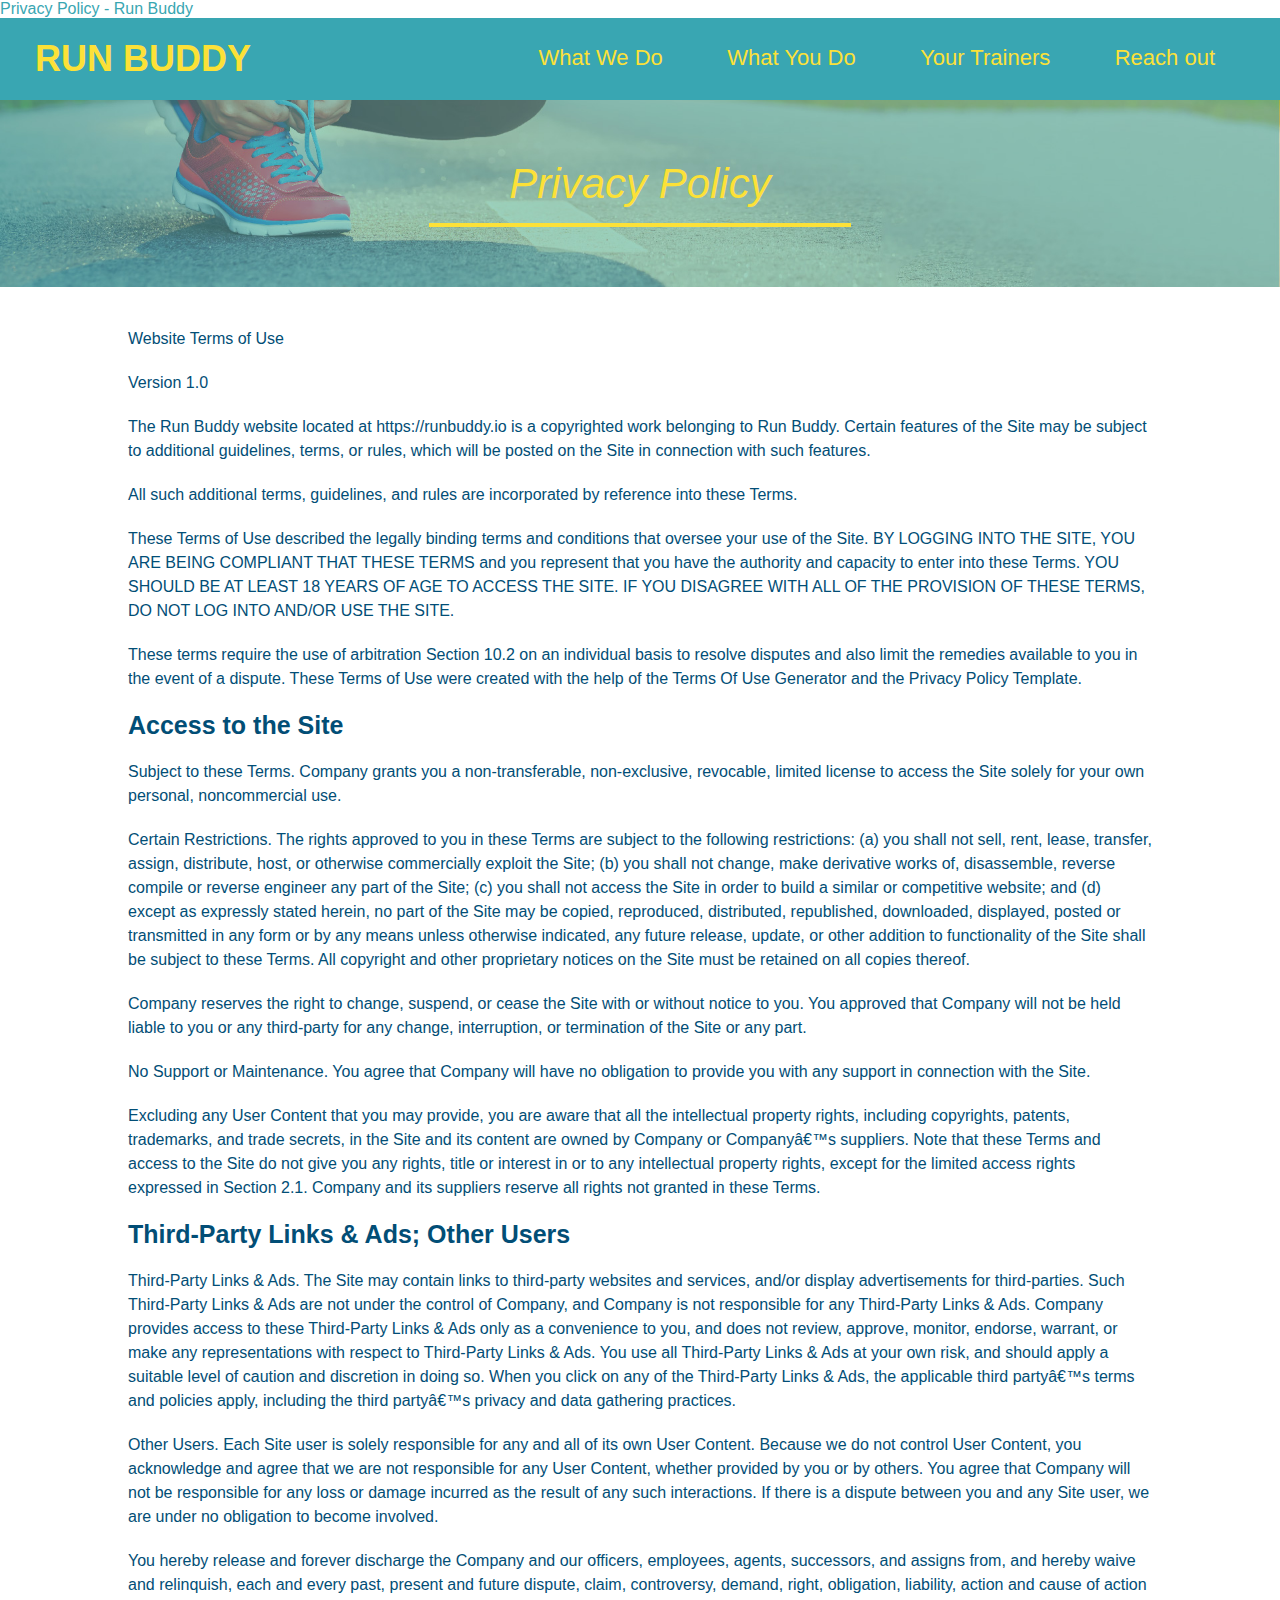
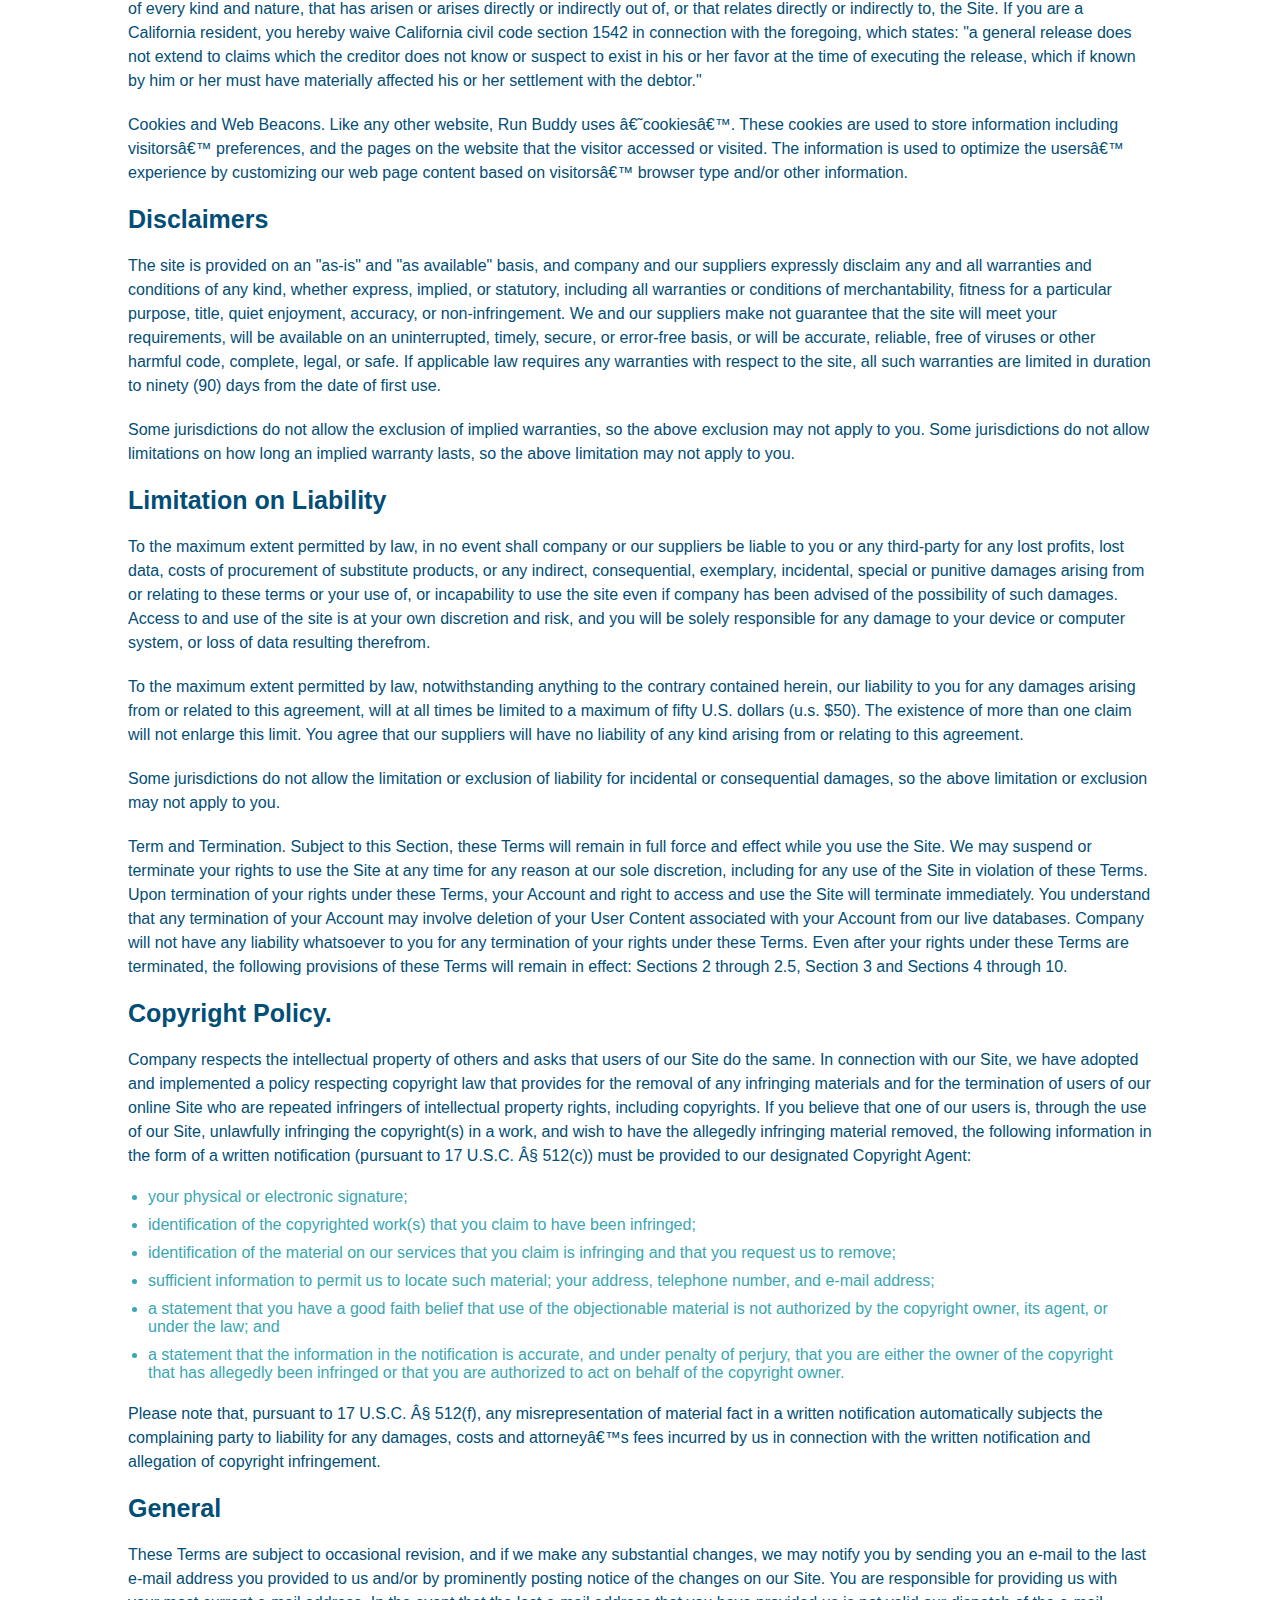
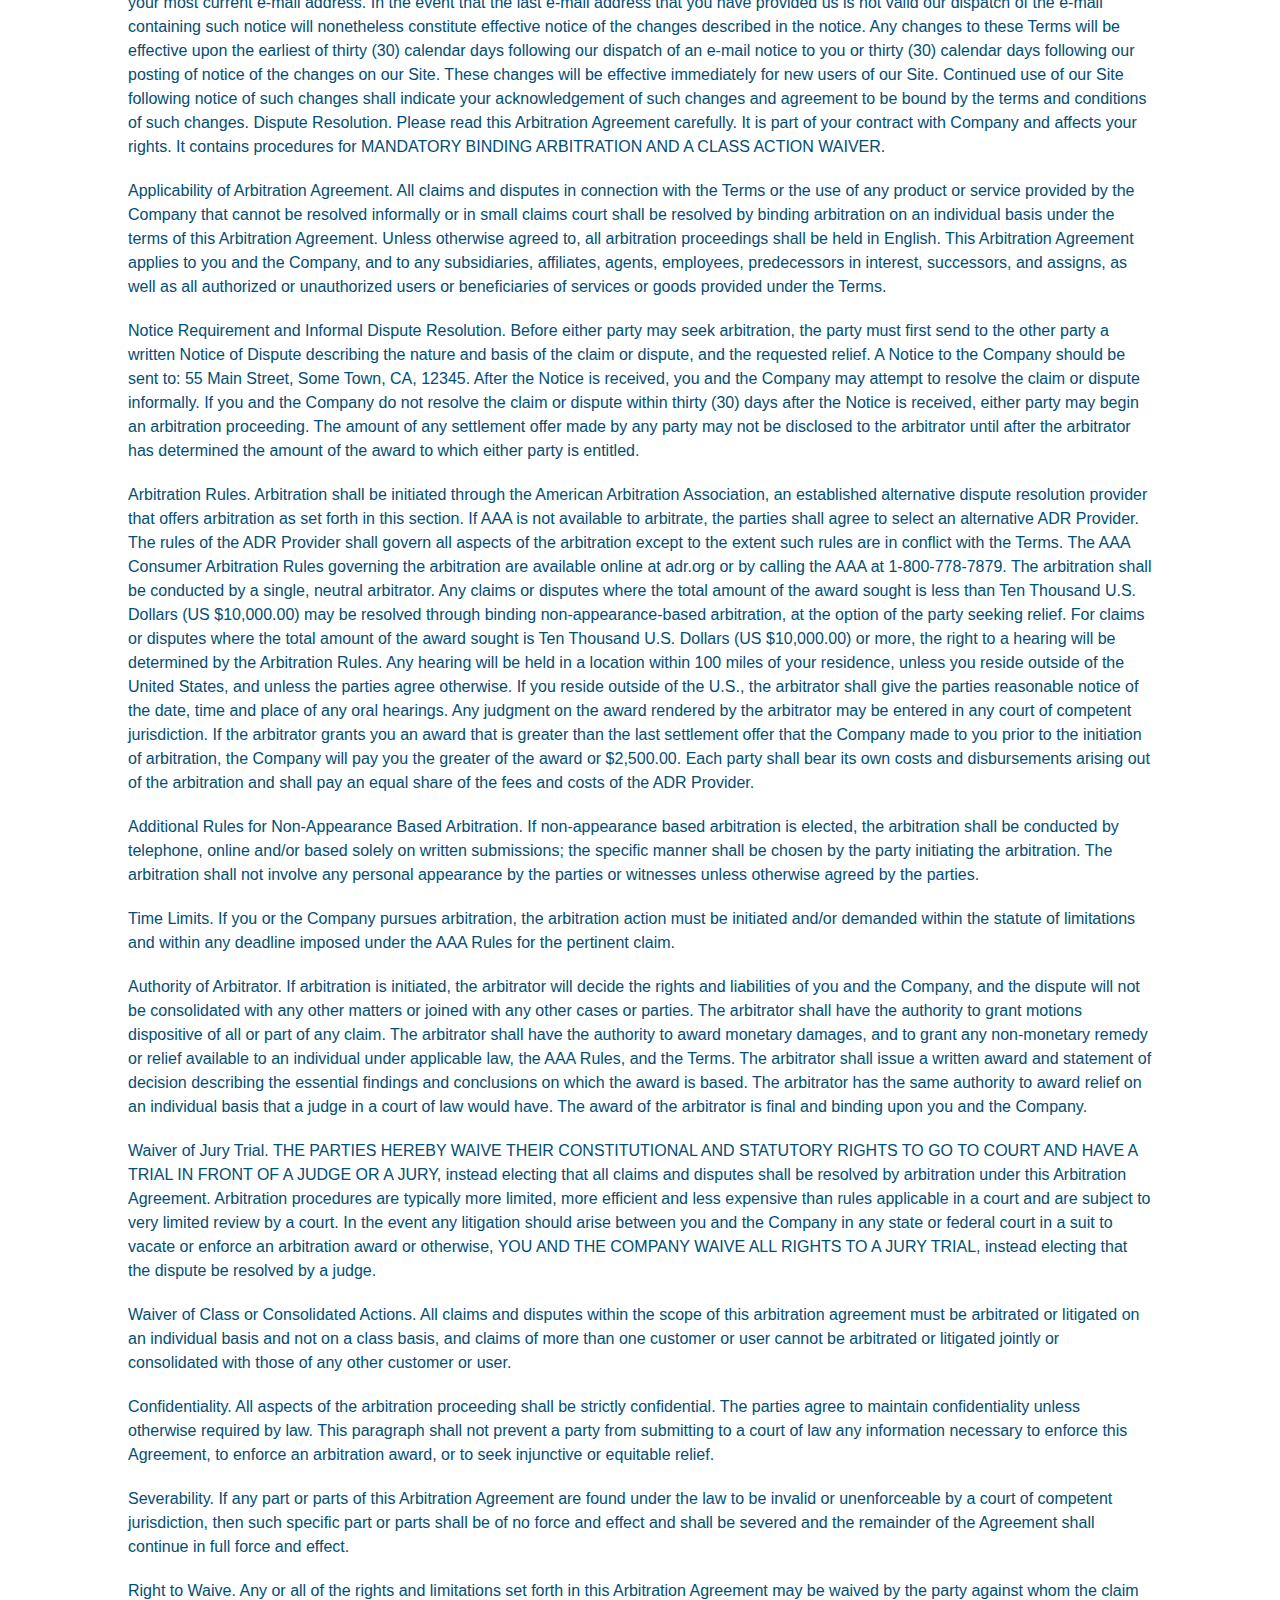
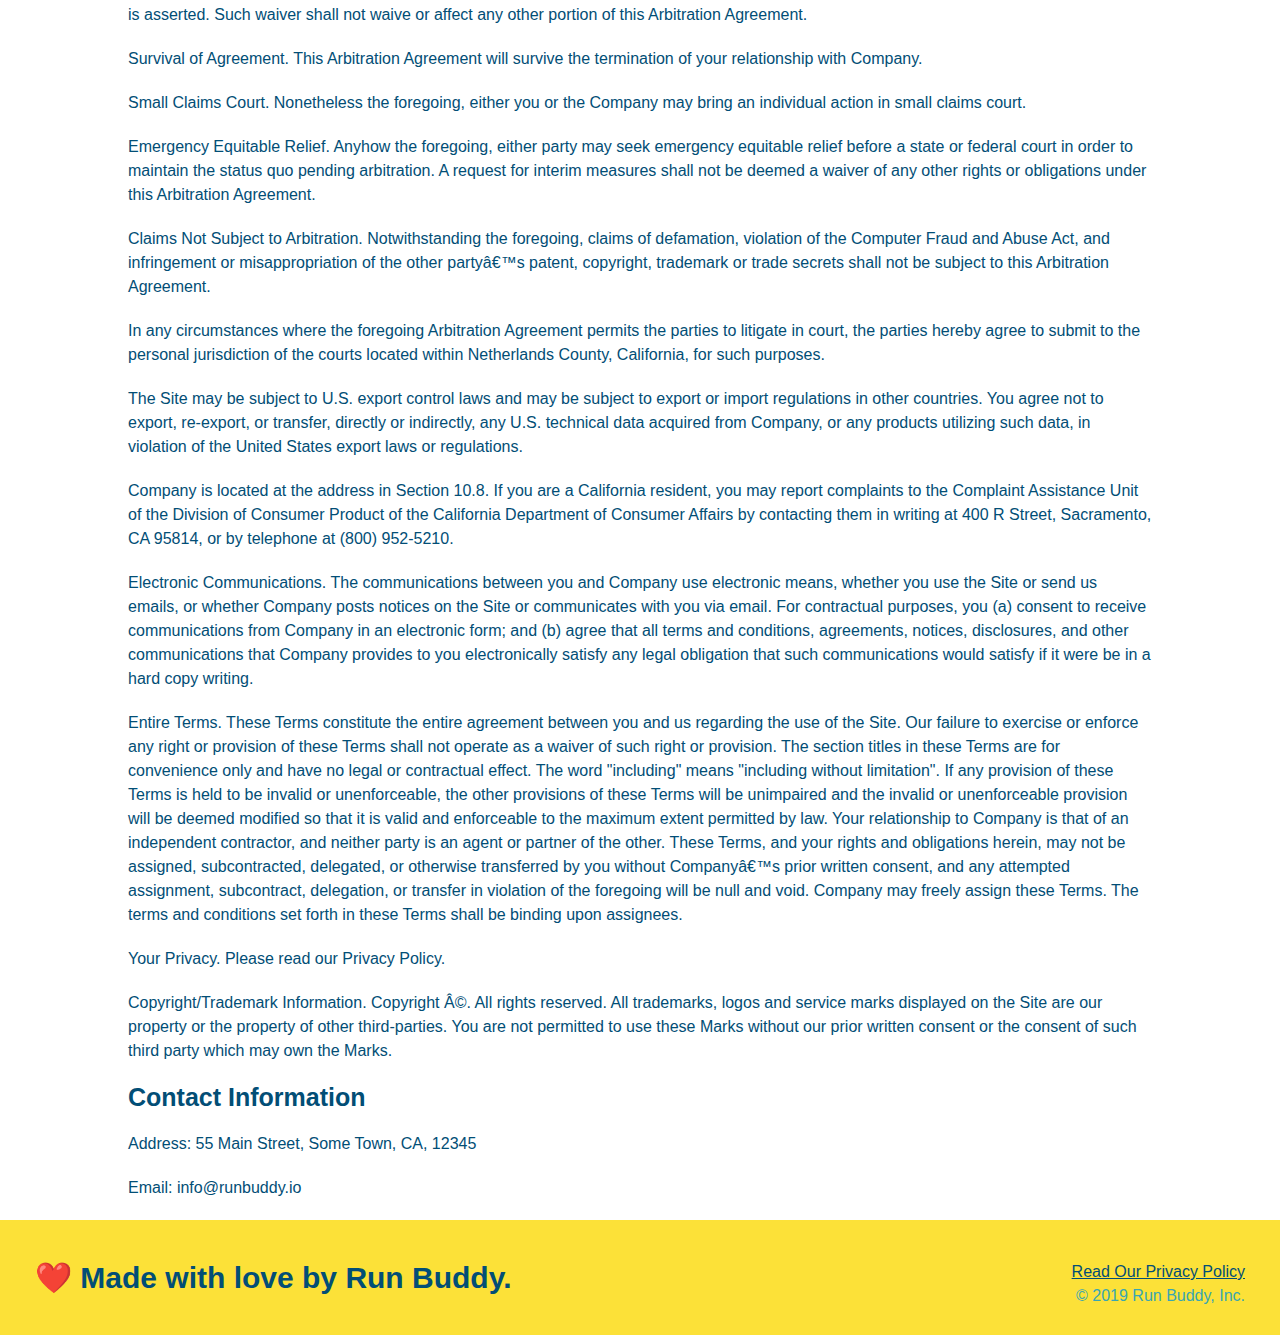
==== privacy-policy.html @ 672a3a6b "privacy policy" ====
<!DOCTYPE html>
<html lang="en">
    <head>
        <meta charset="UTF-8" />
        <tittle>Privacy Policy - Run Buddy</tittle>
        <link rel="stylesheet" href="./assets/css/style.css"/>
        <link rel="stylesheet" href="./assets/css/secondary-styles.css"/>
    </head>
    <body>
        <header>
            <h1>
                <a href="/">RUN BUDDY</a>
            </h1> 
            <nav>
                <!--Unordered list element-->
                <ul>
                    <!--list item element-->
                    <li>
                        <a href="./index.html#what-we-do">What We Do</a>
                    </li>
                    <li>
                        <a href="./index.html#what-you-do">What You Do</a>
                    </li>
                    <li>
                        <a href="./index.html#your-trainers">Your Trainers</a>
                    </li>
                    <li>
                        <a href="./index.html#reach-out">Reach out</a>
                    </li>
                </ul>
            </nav>
         </header>
         <section class="hero">
             <h2 class="page-title">
                 Privacy Policy
             </h2>
         </section>
         <article class="secondary-content">
            <p>
                Website Terms of Use
              </p>
        
              <p>
                Version 1.0
              </p>
        
              <p>
                The Run Buddy website located at https://runbuddy.io is a copyrighted work belonging to Run Buddy. Certain
                features of the Site may be subject to additional guidelines, terms, or rules, which will be posted on the Site
                in connection with such features.
              </p>
        
              <p>
                All such additional terms, guidelines, and rules are incorporated by reference into these Terms.
              </p>
        
              <p>
                These Terms of Use described the legally binding terms and conditions that oversee your use of the Site. BY
                LOGGING INTO THE SITE, YOU ARE BEING COMPLIANT THAT THESE TERMS and you represent that you have the authority
                and capacity to enter into these Terms. YOU SHOULD BE AT LEAST 18 YEARS OF AGE TO ACCESS THE SITE. IF YOU
                DISAGREE WITH ALL OF THE PROVISION OF THESE TERMS, DO NOT LOG INTO AND/OR USE THE SITE.
              </p>
        
              <p>
                These terms require the use of arbitration Section 10.2 on an individual basis to resolve disputes and also
                limit the remedies available to you in the event of a dispute. These Terms of Use were created with the help of
                the Terms Of Use Generator and the Privacy Policy Template.
              </p>
        
              <h3>
                Access to the Site
              </h3>
        
              <p>
                Subject to these Terms. Company grants you a non-transferable, non-exclusive, revocable, limited license to
                access the Site solely for your own personal, noncommercial use.
              </p>
        
              <p>
                Certain Restrictions. The rights approved to you in these Terms are subject to the following restrictions: (a)
                you shall not sell, rent, lease, transfer, assign, distribute, host, or otherwise commercially exploit the Site;
                (b) you shall not change, make derivative works of, disassemble, reverse compile or reverse engineer any part of
                the Site; (c) you shall not access the Site in order to build a similar or competitive website; and (d) except
                as expressly stated herein, no part of the Site may be copied, reproduced, distributed, republished, downloaded,
                displayed, posted or transmitted in any form or by any means unless otherwise indicated, any future release,
                update, or other addition to functionality of the Site shall be subject to these Terms. All copyright and other
                proprietary notices on the Site must be retained on all copies thereof.
              </p>
        
              <p>
                Company reserves the right to change, suspend, or cease the Site with or without notice to you. You approved
                that Company will not be held liable to you or any third-party for any change, interruption, or termination of
                the Site or any part.
              </p>
        
              <p>
                No Support or Maintenance. You agree that Company will have no obligation to provide you with any support in
                connection with the Site.
              </p>
        
              <p>
                Excluding any User Content that you may provide, you are aware that all the intellectual property rights,
                including copyrights, patents, trademarks, and trade secrets, in the Site and its content are owned by Company
                or Companyâ€™s suppliers. Note that these Terms and access to the Site do not give you any rights, title or
                interest in or to any intellectual property rights, except for the limited access rights expressed in Section
                2.1. Company and its suppliers reserve all rights not granted in these Terms.
              </p>
        
              <h3>
                Third-Party Links & Ads; Other Users
              </h3>
        
              <p>
                Third-Party Links & Ads. The Site may contain links to third-party websites and services, and/or display
                advertisements for third-parties. Such Third-Party Links & Ads are not under the control of Company, and Company
                is not responsible for any Third-Party Links & Ads. Company provides access to these Third-Party Links & Ads
                only as a convenience to you, and does not review, approve, monitor, endorse, warrant, or make any
                representations with respect to Third-Party Links & Ads. You use all Third-Party Links & Ads at your own risk,
                and should apply a suitable level of caution and discretion in doing so. When you click on any of the
                Third-Party Links & Ads, the applicable third partyâ€™s terms and policies apply, including the third partyâ€™s
                privacy and data gathering practices.
              </p>
        
              <p>
                Other Users. Each Site user is solely responsible for any and all of its own User Content. Because we do not
                control User Content, you acknowledge and agree that we are not responsible for any User Content, whether
                provided by you or by others. You agree that Company will not be responsible for any loss or damage incurred as
                the result of any such interactions. If there is a dispute between you and any Site user, we are under no
                obligation to become involved.
              </p>
        
              <p>
                You hereby release and forever discharge the Company and our officers, employees, agents, successors, and
                assigns from, and hereby waive and relinquish, each and every past, present and future dispute, claim,
                controversy, demand, right, obligation, liability, action and cause of action of every kind and nature, that has
                arisen or arises directly or indirectly out of, or that relates directly or indirectly to, the Site. If you are
                a California resident, you hereby waive California civil code section 1542 in connection with the foregoing,
                which states: "a general release does not extend to claims which the creditor does not know or suspect to exist
                in his or her favor at the time of executing the release, which if known by him or her must have materially
                affected his or her settlement with the debtor."
              </p>
        
              <p>
                Cookies and Web Beacons. Like any other website, Run Buddy uses â€˜cookiesâ€™. These cookies are used to store
                information including visitorsâ€™ preferences, and the pages on the website that the visitor accessed or visited.
                The information is used to optimize the usersâ€™ experience by customizing our web page content based on visitorsâ€™
                browser type and/or other information.
              </p>
        
              <h3>
                Disclaimers
              </h3>
        
              <p>
                The site is provided on an "as-is" and "as available" basis, and company and our suppliers expressly disclaim
                any and all warranties and conditions of any kind, whether express, implied, or statutory, including all
                warranties or conditions of merchantability, fitness for a particular purpose, title, quiet enjoyment, accuracy,
                or non-infringement. We and our suppliers make not guarantee that the site will meet your requirements, will be
                available on an uninterrupted, timely, secure, or error-free basis, or will be accurate, reliable, free of
                viruses or other harmful code, complete, legal, or safe. If applicable law requires any warranties with respect
                to the site, all such warranties are limited in duration to ninety (90) days from the date of first use.
              </p>
        
              <p>
                Some jurisdictions do not allow the exclusion of implied warranties, so the above exclusion may not apply to
                you. Some jurisdictions do not allow limitations on how long an implied warranty lasts, so the above limitation
                may not apply to you.
              </p>
        
              <h3>
                Limitation on Liability
              </h3>
        
              <p>
                To the maximum extent permitted by law, in no event shall company or our suppliers be liable to you or any
                third-party for any lost profits, lost data, costs of procurement of substitute products, or any indirect,
                consequential, exemplary, incidental, special or punitive damages arising from or relating to these terms or
                your use of, or incapability to use the site even if company has been advised of the possibility of such
                damages. Access to and use of the site is at your own discretion and risk, and you will be solely responsible
                for any damage to your device or computer system, or loss of data resulting therefrom.
              </p>
        
              <p>
                To the maximum extent permitted by law, notwithstanding anything to the contrary contained herein, our liability
                to you for any damages arising from or related to this agreement, will at all times be limited to a maximum of
                fifty U.S. dollars (u.s. $50). The existence of more than one claim will not enlarge this limit. You agree that
                our suppliers will have no liability of any kind arising from or relating to this agreement.
              </p>
        
              <p>
                Some jurisdictions do not allow the limitation or exclusion of liability for incidental or consequential
                damages, so the above limitation or exclusion may not apply to you.
              </p>
        
              <p>
                Term and Termination. Subject to this Section, these Terms will remain in full force and effect while you use
                the Site. We may suspend or terminate your rights to use the Site at any time for any reason at our sole
                discretion, including for any use of the Site in violation of these Terms. Upon termination of your rights under
                these Terms, your Account and right to access and use the Site will terminate immediately. You understand that
                any termination of your Account may involve deletion of your User Content associated with your Account from our
                live databases. Company will not have any liability whatsoever to you for any termination of your rights under
                these Terms. Even after your rights under these Terms are terminated, the following provisions of these Terms
                will remain in effect: Sections 2 through 2.5, Section 3 and Sections 4 through 10.
              </p>
        
              <h3>
                Copyright Policy.
              </h3>
        
              <p>
                Company respects the intellectual property of others and asks that users of our Site do the same. In connection
                with our Site, we have adopted and implemented a policy respecting copyright law that provides for the removal
                of any infringing materials and for the termination of users of our online Site who are repeated infringers of
                intellectual property rights, including copyrights. If you believe that one of our users is, through the use of
                our Site, unlawfully infringing the copyright(s) in a work, and wish to have the allegedly infringing material
                removed, the following information in the form of a written notification (pursuant to 17 U.S.C. Â§ 512(c)) must
                be provided to our designated Copyright Agent:
              </p>
        
              <ul>
                <li>
                  your physical or electronic signature;
                </li>
                <li>
                  identification of the copyrighted work(s) that you claim to have been infringed;
                </li>
                <li>
                  identification of the material on our services that you claim is infringing and that you request us to remove;
                </li>
                <li>
                  sufficient information to permit us to locate such material; your address, telephone number, and e-mail
                  address;
                </li>
                <li>
                  a statement that you have a good faith belief that use of the objectionable material is not authorized by the
                  copyright owner, its agent, or under the law; and
                </li>
                <li>
                  a statement that the information in the notification is accurate, and under penalty of perjury, that you are
                  either the owner of the copyright that has allegedly been infringed or that you are authorized to act on
                  behalf of the copyright owner.
                </li>
              </ul>
        
              <p>
                Please note that, pursuant to 17 U.S.C. Â§ 512(f), any misrepresentation of material fact in a written
                notification automatically subjects the complaining party to liability for any damages, costs and attorneyâ€™s
                fees incurred by us in connection with the written notification and allegation of copyright infringement.
              </p>
        
              <h3>
                General
              </h3>
        
              <p>
                These Terms are subject to occasional revision, and if we make any substantial changes, we may notify you by
                sending you an e-mail to the last e-mail address you provided to us and/or by prominently posting notice of the
                changes on our Site. You are responsible for providing us with your most current e-mail address. In the event
                that the last e-mail address that you have provided us is not valid our dispatch of the e-mail containing such
                notice will nonetheless constitute effective notice of the changes described in the notice. Any changes to these
                Terms will be effective upon the earliest of thirty (30) calendar days following our dispatch of an e-mail
                notice to you or thirty (30) calendar days following our posting of notice of the changes on our Site. These
                changes will be effective immediately for new users of our Site. Continued use of our Site following notice of
                such changes shall indicate your acknowledgement of such changes and agreement to be bound by the terms and
                conditions of such changes. Dispute Resolution. Please read this Arbitration Agreement carefully. It is part of
                your contract with Company and affects your rights. It contains procedures for MANDATORY BINDING ARBITRATION AND
                A CLASS ACTION WAIVER.
              </p>
        
              <p>
                Applicability of Arbitration Agreement. All claims and disputes in connection with the Terms or the use of any
                product or service provided by the Company that cannot be resolved informally or in small claims court shall be
                resolved by binding arbitration on an individual basis under the terms of this Arbitration Agreement. Unless
                otherwise agreed to, all arbitration proceedings shall be held in English. This Arbitration Agreement applies to
                you and the Company, and to any subsidiaries, affiliates, agents, employees, predecessors in interest,
                successors, and assigns, as well as all authorized or unauthorized users or beneficiaries of services or goods
                provided under the Terms.
              </p>
        
              <p>
                Notice Requirement and Informal Dispute Resolution. Before either party may seek arbitration, the party must
                first send to the other party a written Notice of Dispute describing the nature and basis of the claim or
                dispute, and the requested relief. A Notice to the Company should be sent to: 55 Main Street, Some Town, CA,
                12345. After the Notice is received, you and the Company may attempt to resolve the claim or dispute informally.
                If you and the Company do not resolve the claim or dispute within thirty (30) days after the Notice is received,
                either party may begin an arbitration proceeding. The amount of any settlement offer made by any party may not
                be disclosed to the arbitrator until after the arbitrator has determined the amount of the award to which either
                party is entitled.
              </p>
        
              <p>
                Arbitration Rules. Arbitration shall be initiated through the American Arbitration Association, an established
                alternative dispute resolution provider that offers arbitration as set forth in this section. If AAA is not
                available to arbitrate, the parties shall agree to select an alternative ADR Provider. The rules of the ADR
                Provider shall govern all aspects of the arbitration except to the extent such rules are in conflict with the
                Terms. The AAA Consumer Arbitration Rules governing the arbitration are available online at adr.org or by
                calling the AAA at 1-800-778-7879. The arbitration shall be conducted by a single, neutral arbitrator. Any
                claims or disputes where the total amount of the award sought is less than Ten Thousand U.S. Dollars (US
                $10,000.00) may be resolved through binding non-appearance-based arbitration, at the option of the party seeking
                relief. For claims or disputes where the total amount of the award sought is Ten Thousand U.S. Dollars (US
                $10,000.00) or more, the right to a hearing will be determined by the Arbitration Rules. Any hearing will be
                held in a location within 100 miles of your residence, unless you reside outside of the United States, and
                unless the parties agree otherwise. If you reside outside of the U.S., the arbitrator shall give the parties
                reasonable notice of the date, time and place of any oral hearings. Any judgment on the award rendered by the
                arbitrator may be entered in any court of competent jurisdiction. If the arbitrator grants you an award that is
                greater than the last settlement offer that the Company made to you prior to the initiation of arbitration, the
                Company will pay you the greater of the award or $2,500.00. Each party shall bear its own costs and
                disbursements arising out of the arbitration and shall pay an equal share of the fees and costs of the ADR
                Provider.
              </p>
        
              <p>
                Additional Rules for Non-Appearance Based Arbitration. If non-appearance based arbitration is elected, the
                arbitration shall be conducted by telephone, online and/or based solely on written submissions; the specific
                manner shall be chosen by the party initiating the arbitration. The arbitration shall not involve any personal
                appearance by the parties or witnesses unless otherwise agreed by the parties.
              </p>
        
              <p>
                Time Limits. If you or the Company pursues arbitration, the arbitration action must be initiated and/or demanded
                within the statute of limitations and within any deadline imposed under the AAA Rules for the pertinent claim.
              </p>
        
              <p>
                Authority of Arbitrator. If arbitration is initiated, the arbitrator will decide the rights and liabilities of
                you and the Company, and the dispute will not be consolidated with any other matters or joined with any other
                cases or parties. The arbitrator shall have the authority to grant motions dispositive of all or part of any
                claim. The arbitrator shall have the authority to award monetary damages, and to grant any non-monetary remedy
                or relief available to an individual under applicable law, the AAA Rules, and the Terms. The arbitrator shall
                issue a written award and statement of decision describing the essential findings and conclusions on which the
                award is based. The arbitrator has the same authority to award relief on an individual basis that a judge in a
                court of law would have. The award of the arbitrator is final and binding upon you and the Company.
              </p>
        
              <p>
                Waiver of Jury Trial. THE PARTIES HEREBY WAIVE THEIR CONSTITUTIONAL AND STATUTORY RIGHTS TO GO TO COURT AND HAVE
                A TRIAL IN FRONT OF A JUDGE OR A JURY, instead electing that all claims and disputes shall be resolved by
                arbitration under this Arbitration Agreement. Arbitration procedures are typically more limited, more efficient
                and less expensive than rules applicable in a court and are subject to very limited review by a court. In the
                event any litigation should arise between you and the Company in any state or federal court in a suit to vacate
                or enforce an arbitration award or otherwise, YOU AND THE COMPANY WAIVE ALL RIGHTS TO A JURY TRIAL, instead
                electing that the dispute be resolved by a judge.
              </p>
        
              <p>
                Waiver of Class or Consolidated Actions. All claims and disputes within the scope of this arbitration agreement
                must be arbitrated or litigated on an individual basis and not on a class basis, and claims of more than one
                customer or user cannot be arbitrated or litigated jointly or consolidated with those of any other customer or
                user.
              </p>
        
              <p>
                Confidentiality. All aspects of the arbitration proceeding shall be strictly confidential. The parties agree to
                maintain confidentiality unless otherwise required by law. This paragraph shall not prevent a party from
                submitting to a court of law any information necessary to enforce this Agreement, to enforce an arbitration
                award, or to seek injunctive or equitable relief.
              </p>
        
              <p>
                Severability. If any part or parts of this Arbitration Agreement are found under the law to be invalid or
                unenforceable by a court of competent jurisdiction, then such specific part or parts shall be of no force and
                effect and shall be severed and the remainder of the Agreement shall continue in full force and effect.
              </p>
        
              <p>
                Right to Waive. Any or all of the rights and limitations set forth in this Arbitration Agreement may be waived
                by the party against whom the claim is asserted. Such waiver shall not waive or affect any other portion of this
                Arbitration Agreement.
              </p>
        
              <p>
                Survival of Agreement. This Arbitration Agreement will survive the termination of your relationship with
                Company.
              </p>
        
              <p>
                Small Claims Court. Nonetheless the foregoing, either you or the Company may bring an individual action in small
                claims court.
              </p>
        
              <p>
                Emergency Equitable Relief. Anyhow the foregoing, either party may seek emergency equitable relief before a
                state or federal court in order to maintain the status quo pending arbitration. A request for interim measures
                shall not be deemed a waiver of any other rights or obligations under this Arbitration Agreement.
              </p>
        
              <p>
                Claims Not Subject to Arbitration. Notwithstanding the foregoing, claims of defamation, violation of the
                Computer Fraud and Abuse Act, and infringement or misappropriation of the other partyâ€™s patent, copyright,
                trademark or trade secrets shall not be subject to this Arbitration Agreement.
              </p>
        
              <p>
                In any circumstances where the foregoing Arbitration Agreement permits the parties to litigate in court, the
                parties hereby agree to submit to the personal jurisdiction of the courts located within Netherlands County,
                California, for such purposes.
              </p>
        
              <p>
                The Site may be subject to U.S. export control laws and may be subject to export or import regulations in other
                countries. You agree not to export, re-export, or transfer, directly or indirectly, any U.S. technical data
                acquired from Company, or any products utilizing such data, in violation of the United States export laws or
                regulations.
              </p>
        
              <p>
                Company is located at the address in Section 10.8. If you are a California resident, you may report complaints
                to the Complaint Assistance Unit of the Division of Consumer Product of the California Department of Consumer
                Affairs by contacting them in writing at 400 R Street, Sacramento, CA 95814, or by telephone at (800) 952-5210.
              </p>
        
              <p>
                Electronic Communications. The communications between you and Company use electronic means, whether you use the
                Site or send us emails, or whether Company posts notices on the Site or communicates with you via email. For
                contractual purposes, you (a) consent to receive communications from Company in an electronic form; and (b)
                agree that all terms and conditions, agreements, notices, disclosures, and other communications that Company
                provides to you electronically satisfy any legal obligation that such communications would satisfy if it were be
                in a hard copy writing.
              </p>
        
              <p>
                Entire Terms. These Terms constitute the entire agreement between you and us regarding the use of the Site. Our
                failure to exercise or enforce any right or provision of these Terms shall not operate as a waiver of such right
                or provision. The section titles in these Terms are for convenience only and have no legal or contractual
                effect. The word "including" means "including without limitation". If any provision of these Terms is held to be
                invalid or unenforceable, the other provisions of these Terms will be unimpaired and the invalid or
                unenforceable provision will be deemed modified so that it is valid and enforceable to the maximum extent
                permitted by law. Your relationship to Company is that of an independent contractor, and neither party is an
                agent or partner of the other. These Terms, and your rights and obligations herein, may not be assigned,
                subcontracted, delegated, or otherwise transferred by you without Companyâ€™s prior written consent, and any
                attempted assignment, subcontract, delegation, or transfer in violation of the foregoing will be null and void.
                Company may freely assign these Terms. The terms and conditions set forth in these Terms shall be binding upon
                assignees.
              </p>
        
              <p>
                Your Privacy. Please read our Privacy Policy.
              </p>
        
              <p>
                Copyright/Trademark Information. Copyright Â©. All rights reserved. All trademarks, logos and service marks
                displayed on the Site are our property or the property of other third-parties. You are not permitted to use
                these Marks without our prior written consent or the consent of such third party which may own the Marks.
              </p>
        
              <h3>
                Contact Information
              </h3>
        
              <p>
                Address: 55 Main Street, Some Town, CA, 12345
              </p>
        
              <p>
                Email: info@runbuddy.io
              </p>
         </article>

    </body>
    <footer>
        <h2>❤️ Made with love by Run Buddy.</h2>
        <div>
            <a href="#">Read Our Privacy Policy</a><br />
            &copy; 2019 Run Buddy, Inc.
        </div>
    </footer>
</html>
---- assets/css/style.css ----
* {
    margin: 0;
    padding: 0;
    box-sizing: border-box;
}
    body {
    /*more on this crazy alphanumerical value in a minute! */
    font-family: Helvetica, Arial, sans-serif;
    color: #39a6b2;
}
/* apply styles to <header> */
header {
    padding: 20px 35px;
    background-color: #39a6b2;
}
header h1 {
    font-weight: bold;
    font-size: 36px;
    color: #fce138;
    margin: 0;
    display: inline;

}
header a {
    text-decoration: none;
    color: #fce138;
}
header nav {
    float: right;
    margin: 7px 0;
  
}
header nav ul li {
    display: inline;
}
header nav ul li a {
    margin: 0 30px;
    font-weight: lighter;
    font-size: 22px;
 }
 footer {
    background: #fce138;
    width: 100%;
    padding: 40px 35px;
 }
 footer h2 {
     display: inline;
     color: #024e76;
     font-size: 30px;
     margin: 0;
 }
 footer div {
     float: right;
     line-height: 1.5;
     text-align: right;
 }
 footer a {
     color: #024e76;
 }
section {
    padding: 60px;
}
/*Home page Hero Style Start*/
.hero {
    background-image: url("../images/hero-bg.jpg");
    height: 600px;
    background-size: cover;
    background-position: center;
    position: relative;
}

.hero-form{
    color: #024e76;
    background-color: #fce138;
    width: 500px;
    padding: 20px;
    border: solid 3px #024e76;
    position: absolute;
    bottom: 120x;
    right: 140px;
}
.hero-form h3 {
    font-size: 24px;
    margin: 0;
}
.hero-form p {
    margin: 5px 0 15px 0;
}
.form-input {
    border: 1px solid #024e76;
    display: block;
    padding: 7px 15px;
    font-size: 16px;
    color: #024e76;
    width: 100%;
    margin-bottom: 15px;  
}
.hero-form label {
    margin: 0 5px;
}
.hero-form button {
    color: #fce138;
    background-color: #024e76;
    border: none;
    padding: 10px 20px;
    font-size: 16px;
}
/*Hero Style End*/

/*what we do styles Start*/

.intro {
    text-align: center;    
}  
.section-title {
    font-size: 55px;
    color: #024e76;
    margin-bottom: 35px;
    padding: 0 100px 20px 100px;
    border-bottom:3px solid;
    display: inline-block;
}

.primary-border {
    border-color: #fce138;
}

.secondary-border {
    border-color:#39a6b2;
}

.intro p {
    line-height: 1.7;
    color: #39a6b2;
    width: 80%;
    font-size: 20 px;
    margin: 0 auto;
}
/*what we do Styles end*/

/*what you do styles start*/
.steps {
    text-align: center;
    background: #fce138;
}

.steps div {
    margin-bottom: 80px;
}

.steps img {
    width: 15%;
    margin: 10px 0;
}

.steps h3 {
    color: #024e76;
    font-size: 46px;
    margin-top: 10px;
}

.steps p {
    color: #39a6b2;
    font-size: 23px;
}

.steps span {
    font-size: 38px;
}
/*what you do styles end*/

/* Meet the strainers Start*/
.trainers {
    text-align: center;
}

.trainer {
    width: 900px;
    margin: 0 auto 30px auto;
    background: #024e76;
    color: #fce138;
    overflow: auto;
}

.trainer img {
    width: 35%;
    float: left;
}

.trainer-bio {
    padding: 35px;
    float: left;
    width: 65%;
}

.text-left {
    text-align: left;
}

.text-right{
    text-align: right;
}

.trainer-bio h3 {
    font-size: 32px;
    margin-bottom: 8px;
}

.trainer-bio h4 {
    font-weight: lighter;
    font-size: 26px;
    margin-bottom: 25px;
}

.trainer-bio p {
    font-size: 17px;
    line-height: 1.3;
}
/*Meet trainers end*/
/*Reach out Style start*/
.contact {
    text-align: center;
    background-color: #024e76;
}
.contact h2 {
    color:#fce138;
}

.contact-info iframe {
    width: 400px;
    height: 400px;
}

.contact-info div {
    width: 410px;
    display: inline-block;
    vertical-align: top;
    text-align: left;
    margin: 30px 0 0 60px;
    color: white;  
}

.contact h3 {
    color:#fce138;
    font-size: 38px;
}

.contact-info p, .contact-info address {
    margin: 20px 0;
    line-height: 1.5;
    font-size: 20px;
    font-style: normal;
}

.contact-info a {
    color:#fce138;
}
/*Reach out style end*/
---- assets/css/secondary-styles.css ----
.hero {
    background-position: bottom;
    height: auto;
    text-align: center;
    margin-bottom: 40px;
}

.page-title {
    color:#fce138;
    display:inline-block;
    border-bottom: 4px solid #fce138;
    padding: 0 80px 15px 80px;
    font-weight: normal;
    font-size: 42px;
    font-style: italic;
}

.secondary-content {
    width: 80%;
    margin: 0 auto;
    color:#024e76;
}
.secondary-content h3 {
    font-size: 25px;
    margin: 20px 0 ;
}

.secondary-content p {
    font-size: 16px;
    line-height: 1.5;
    margin: 20px 0 20px 0;
}

.secondary-content ul {
    margin: 15px 20px;
}
.secondary-content li {
    color: #39a6b2;
    margin: 10px 0;
}
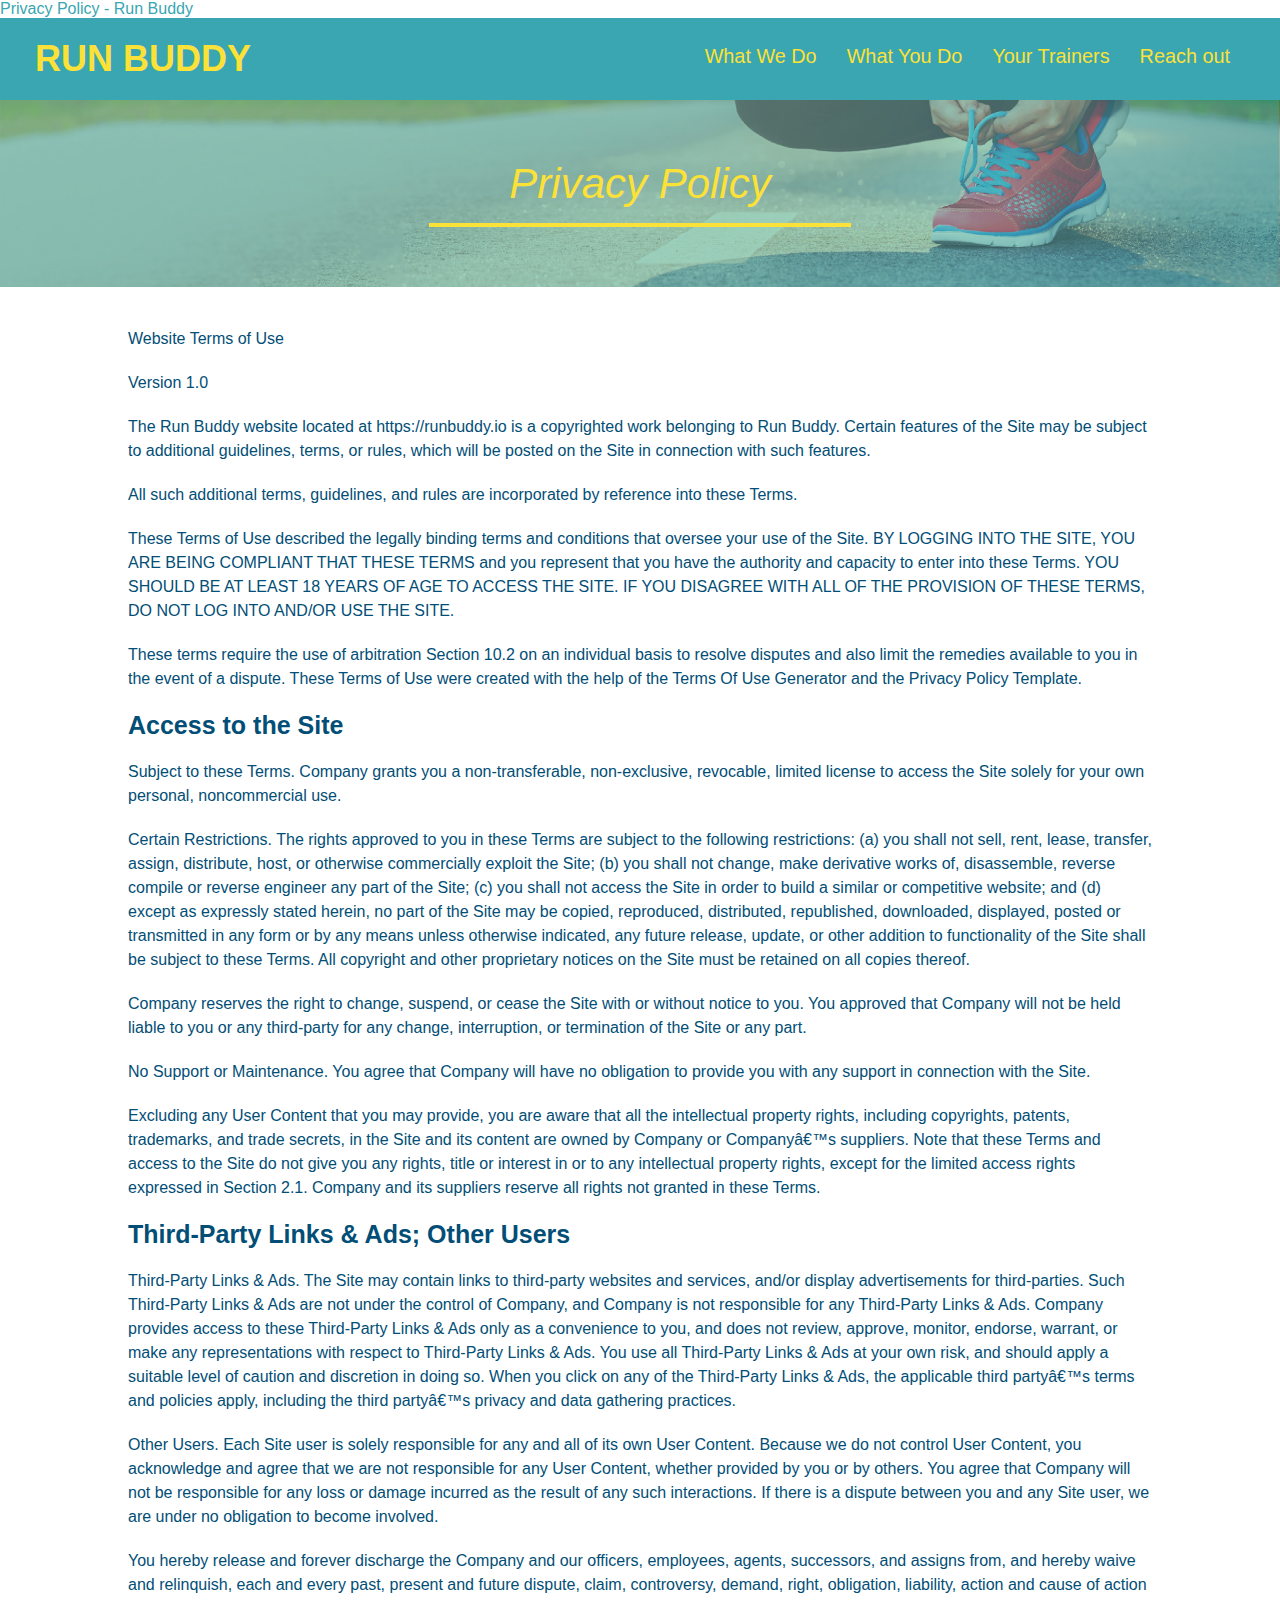
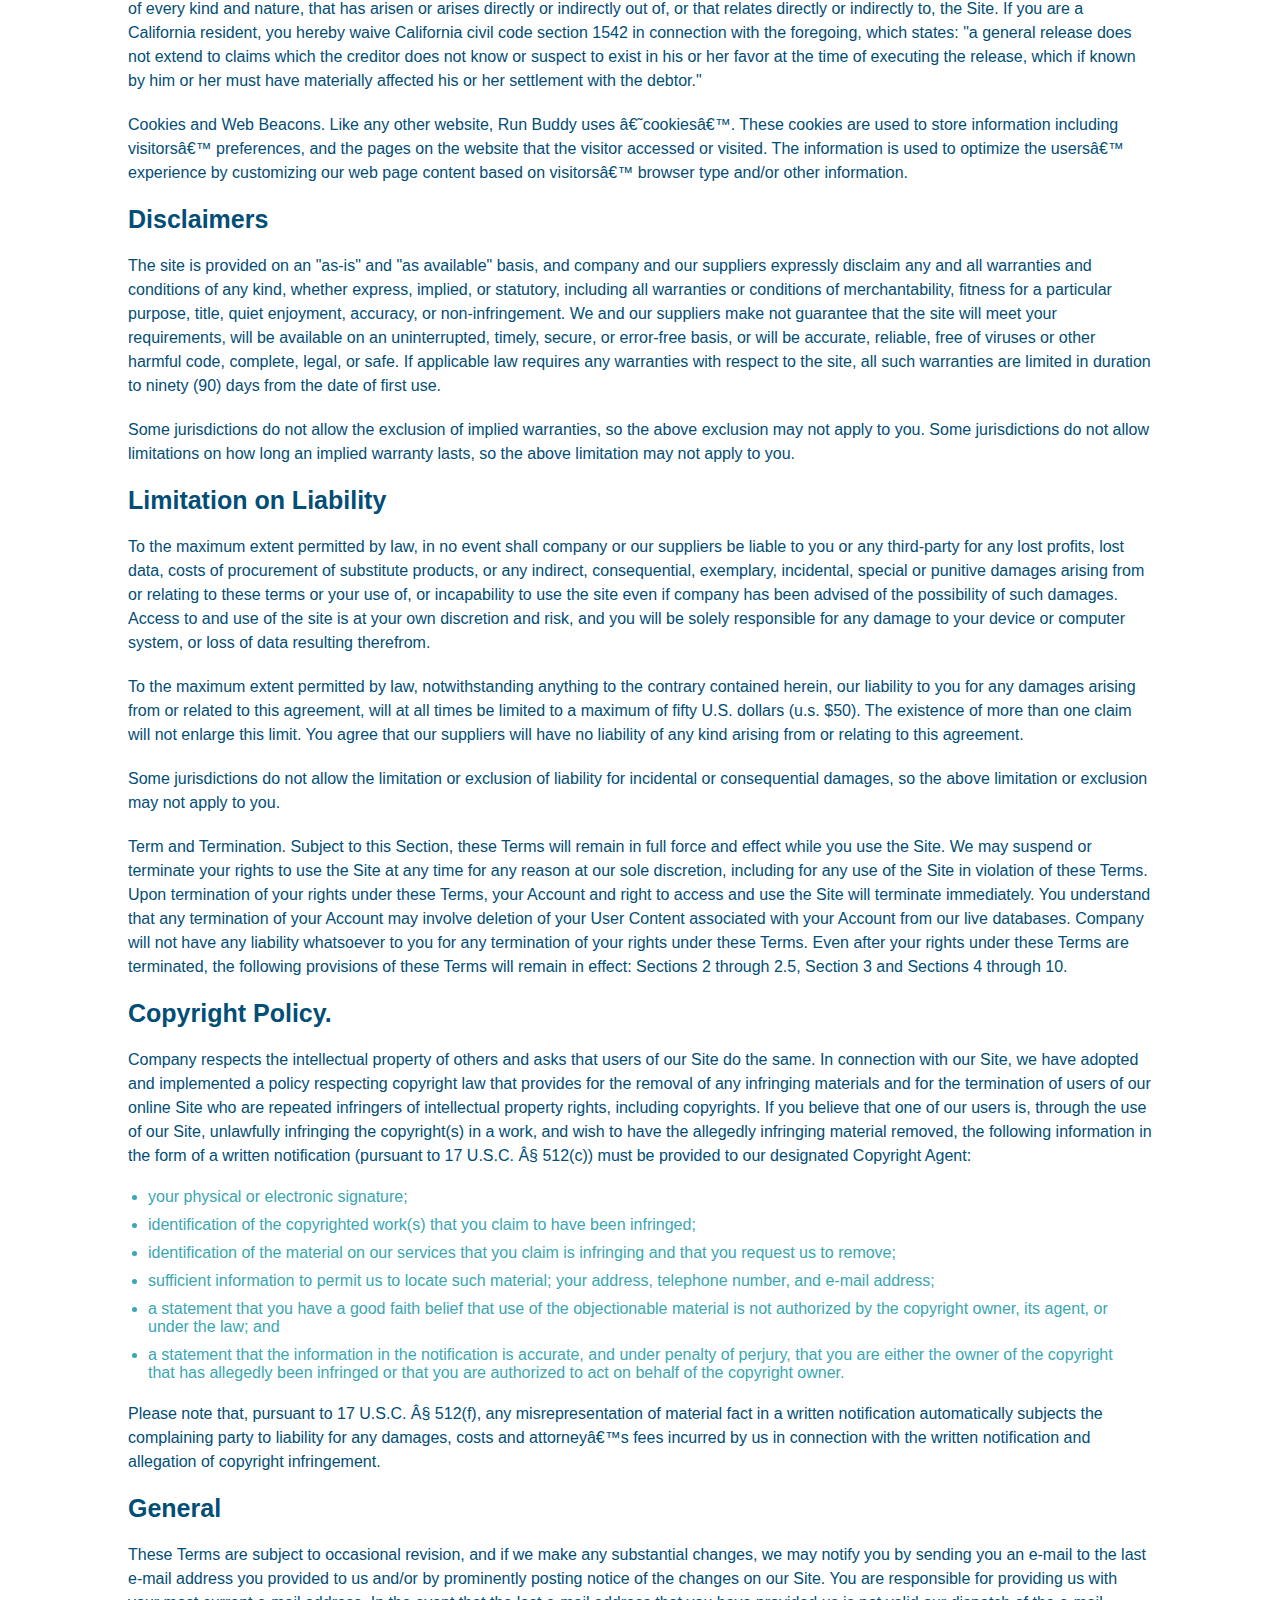
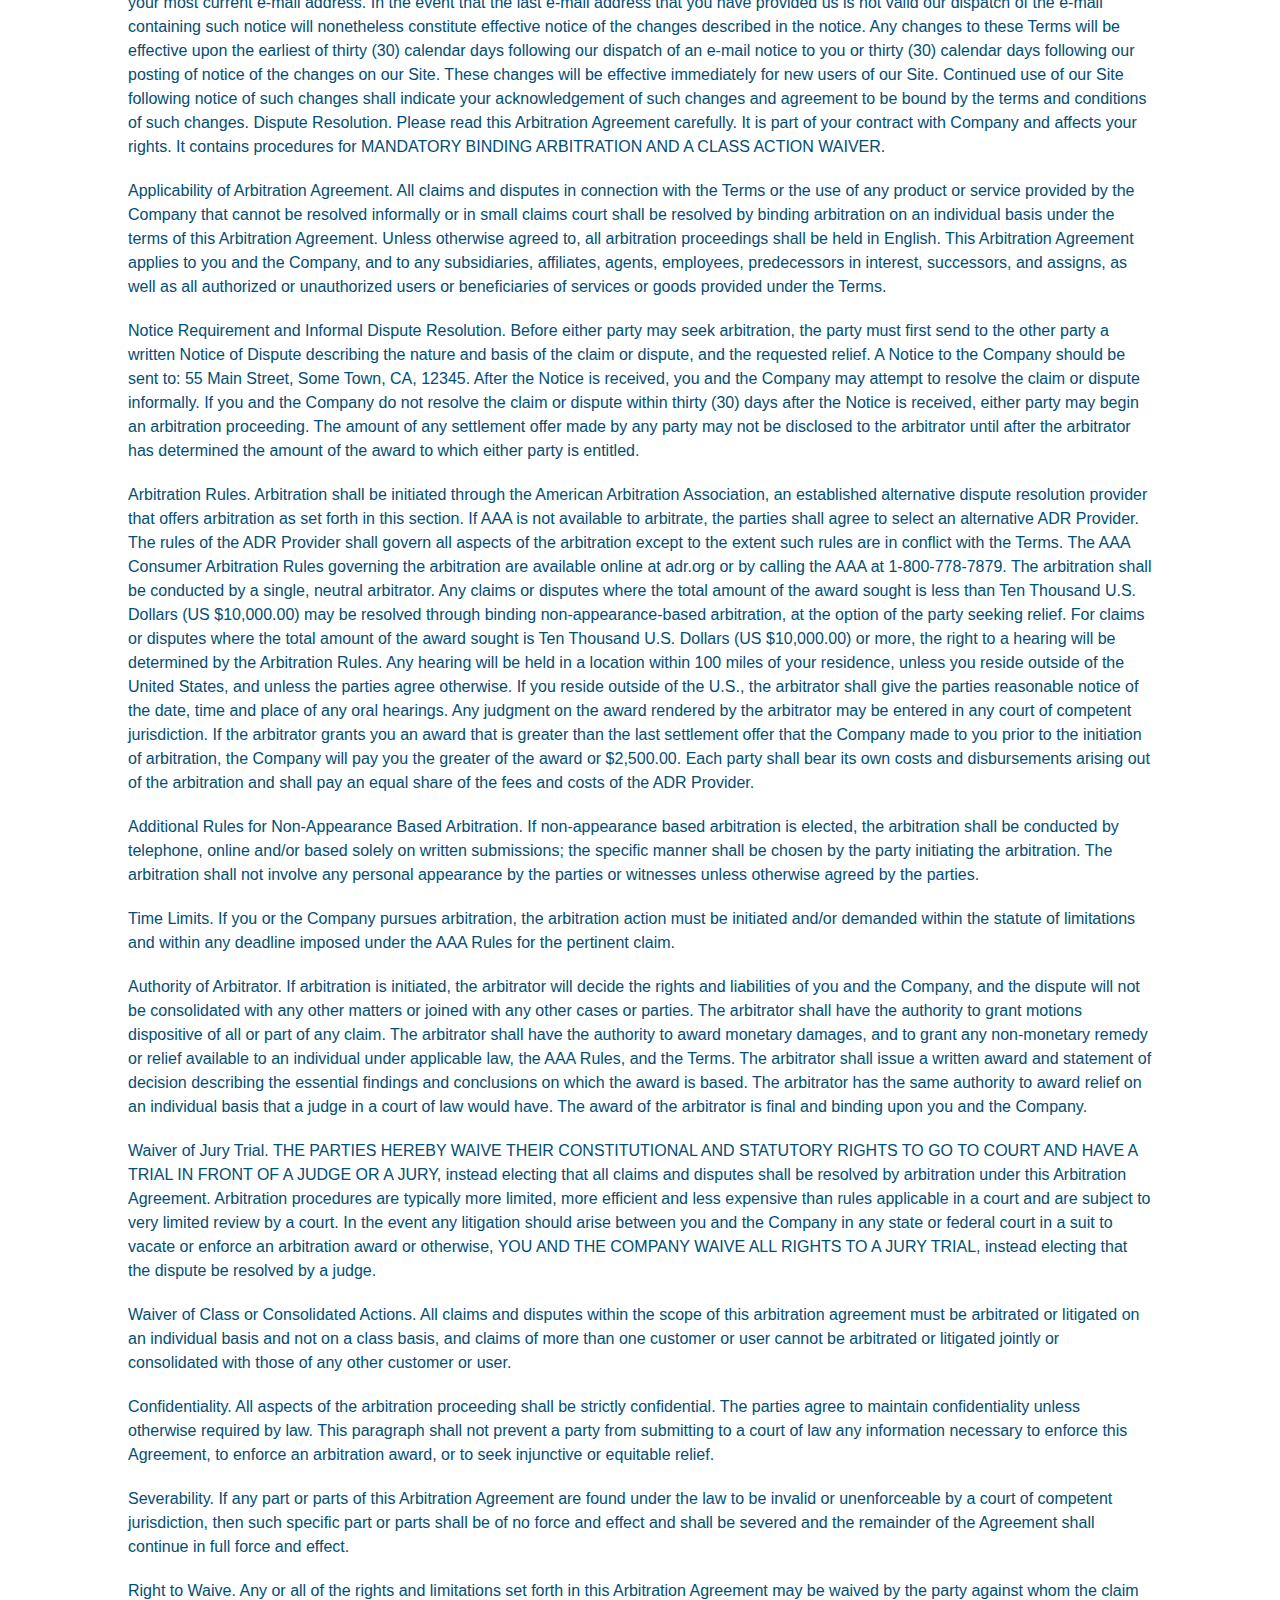
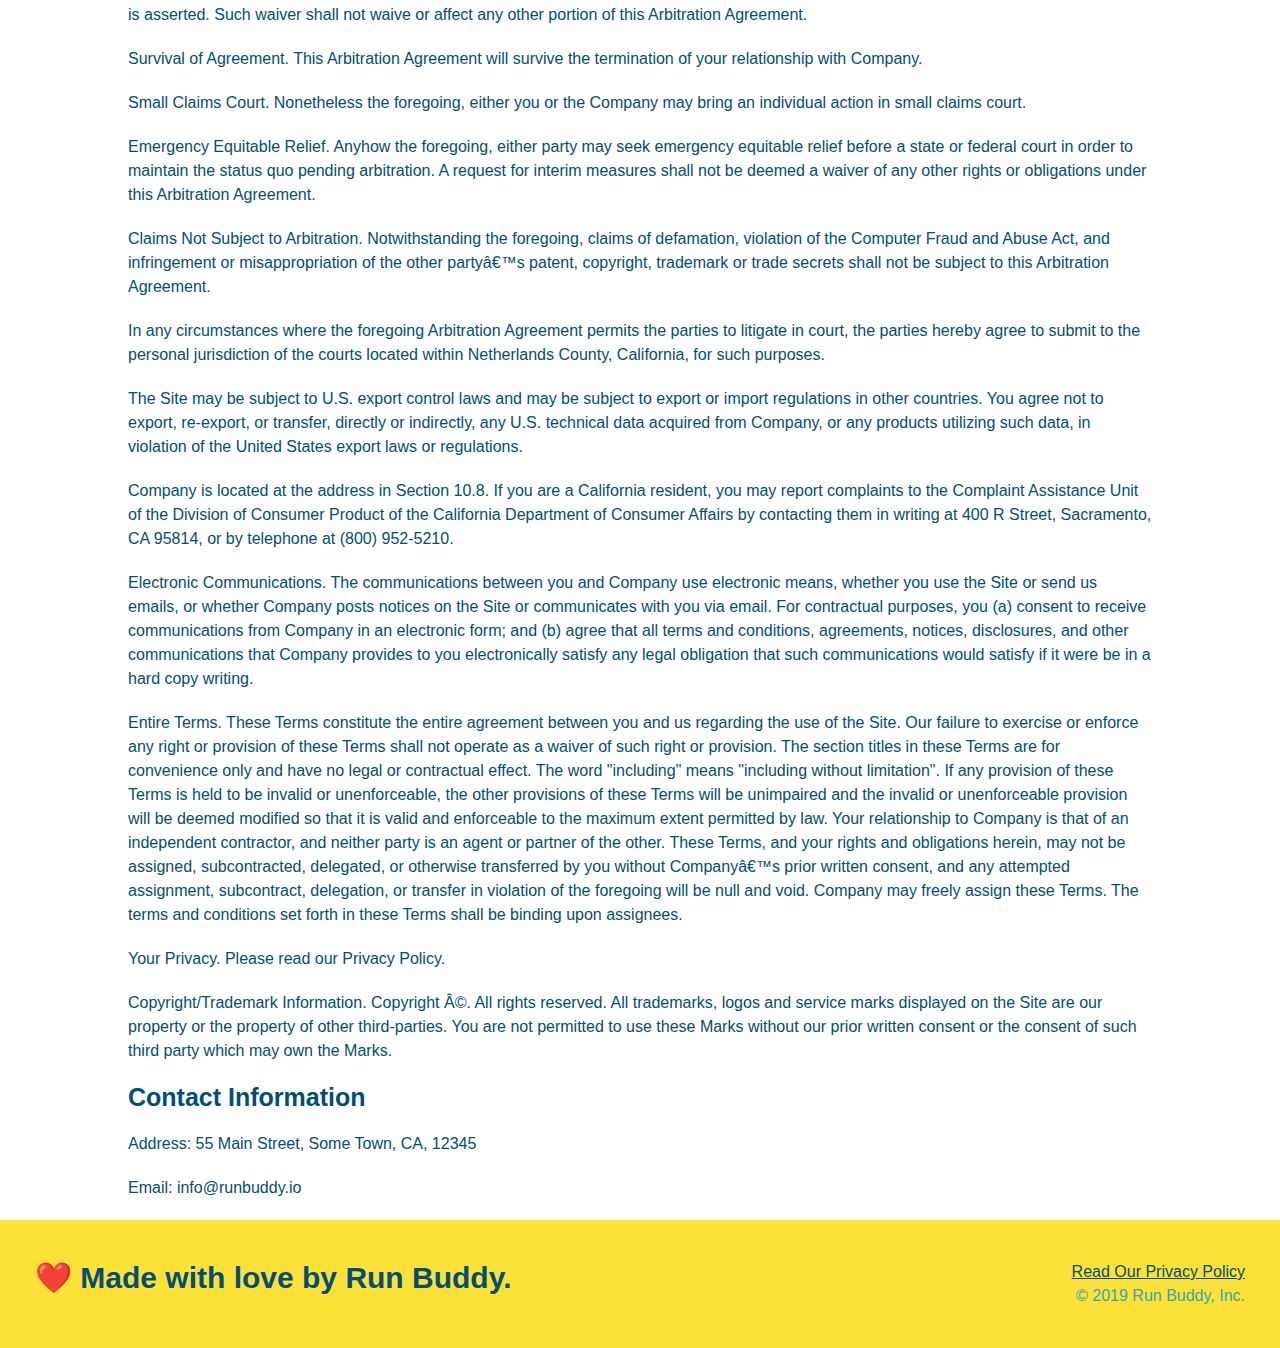
==== commit 2a98f662: "added media query to run buddy" ====
--- a/privacy-policy.html
+++ b/privacy-policy.html
@@ -2,6 +2,7 @@
 <html lang="en">
     <head>
         <meta charset="UTF-8" />
+        <meta name="viewport" content="width=device-width, initial-scale=1.0"/>
         <tittle>Privacy Policy - Run Buddy</tittle>
         <link rel="stylesheet" href="./assets/css/style.css"/>
         <link rel="stylesheet" href="./assets/css/secondary-styles.css"/>
--- a/assets/css/style.css
+++ b/assets/css/style.css
@@ -12,45 +12,55 @@
 header {
     padding: 20px 35px;
     background-color: #39a6b2;
+    display: flex;
+    justify-content: space-between;
+    flex-wrap: wrap;
+
 }
 header h1 {
     font-weight: bold;
     font-size: 36px;
     color: #fce138;
     margin: 0;
-    display: inline;
-
+    
 }
 header a {
     text-decoration: none;
     color: #fce138;
 }
 header nav {
-    float: right;
+    
     margin: 7px 0;
   
 }
-header nav ul li {
-    display: inline;
+header nav ul {
+    display: flex;
+    flex-wrap: wrap;
+    justify-content: space-between;
+    align-items: center;
+    list-style: none;
 }
 header nav ul li a {
-    margin: 0 30px;
+    padding: 10px 15px;
     font-weight: lighter;
-    font-size: 22px;
+    font-size: 1.55vw;
  }
  footer {
     background: #fce138;
     width: 100%;
     padding: 40px 35px;
+    display: flex;
+    justify-content: space-between;
+    flex-wrap: wrap;
  }
  footer h2 {
-     display: inline;
+     
      color: #024e76;
      font-size: 30px;
      margin: 0;
  }
  footer div {
-     float: right;
+     
      line-height: 1.5;
      text-align: right;
  }
@@ -63,21 +73,36 @@
 /*Home page Hero Style Start*/
 .hero {
     background-image: url("../images/hero-bg.jpg");
-    height: 600px;
     background-size: cover;
     background-position: center;
-    position: relative;
+    display: flex;
+    justify-content: center;
+    flex-wrap: wrap;
+    align-items: flex-start;
 }
 
 .hero-form{
     color: #024e76;
     background-color: #fce138;
-    width: 500px;
     padding: 20px;
     border: solid 3px #024e76;
-    position: absolute;
-    bottom: 120x;
-    right: 140px;
+    width: 40%;
+    margin: 3.5%;
+}    
+
+.hero-cta {
+    width: 35%;
+    text-align: right;
+    margin: 3.5%;
+    color: #fff;
+    font-size: 18px;
+    line-height: 1.2;
+}
+
+.hero-cta h2 {
+    font-style:italic;
+    font-size: 55px;
+    color: #fce138;
 }
 .hero-form h3 {
     font-size: 24px;
@@ -109,16 +134,15 @@
 
 /*what we do styles Start*/
 
-.intro {
-    text-align: center;    
-}  
+      
 .section-title {
-    font-size: 55px;
-    color: #024e76;
-    margin-bottom: 35px;
-    padding: 0 100px 20px 100px;
+    font-size: 48px;
+    color: #024e76;
     border-bottom:3px solid;
-    display: inline-block;
+    padding-bottom: 20px;
+    text-align: center;
+    margin: 0 auto 35px auto;
+    width: 50%;
 }
 
 .primary-border {
@@ -140,103 +164,113 @@
 
 /*what you do styles start*/
 .steps {
-    text-align: center;
     background: #fce138;
 }
-
-.steps div {
-    margin-bottom: 80px;
-}
-
-.steps img {
-    width: 15%;
-    margin: 10px 0;
-}
-
-.steps h3 {
+.step {
+    margin: 50px auto;
+    padding-bottom: 50px;
+    width: 80%;
+    border-bottom: 1px solid #39a6b2;
+    display: flex;
+    flex-wrap: wrap;
+    align-items: center;
+    justify-content: space-between;
+}
+
+.step h3 {
     color: #024e76;
     font-size: 46px;
-    margin-top: 10px;
-}
-
-.steps p {
+    flex: 1 30%;
+}
+
+.step-info {
+    flex: 2 70%;
+    display: flex;
+    flex-wrap: wrap;
+    align-items: center;
+}
+
+.step-text {
+    flex: 12;
+}
+
+.step-text p {
     color: #39a6b2;
-    font-size: 23px;
-}
-
-.steps span {
-    font-size: 38px;
+    font-size: 18px;
+}
+
+.step-text h4 {
+    font-size: 26px;
+    line-height: 1.5;
+    color: #024e76;
+}
+.step-img {
+    flex: 1 12%;
+    margin-right: 20px;
+}
+.step-img img {
+    max-width: 100%;
 }
 /*what you do styles end*/
 
 /* Meet the strainers Start*/
-.trainers {
-    text-align: center;
-}
-
 .trainer {
-    width: 900px;
-    margin: 0 auto 30px auto;
+    margin: 20px;
     background: #024e76;
     color: #fce138;
-    overflow: auto;
+    flex: 1;
 }
 
 .trainer img {
-    width: 35%;
-    float: left;
+    width: 100%;
 }
 
 .trainer-bio {
-    padding: 35px;
-    float: left;
-    width: 65%;
-}
-
-.text-left {
-    text-align: left;
-}
-
-.text-right{
-    text-align: right;
+    padding: 25px;
+    line-height: 1.3;
 }
 
 .trainer-bio h3 {
-    font-size: 32px;
-    margin-bottom: 8px;
+    font-size: 28px;
 }
 
 .trainer-bio h4 {
     font-weight: lighter;
-    font-size: 26px;
-    margin-bottom: 25px;
+    font-size: 22px;
+    margin-bottom: 15px;
 }
 
 .trainer-bio p {
     font-size: 17px;
-    line-height: 1.3;
+   
+}
+
+.trainers {
+    width: 100%;
+    margin: 0 auto;
+    display: flex;
+    flex-wrap: wrap;
+    justify-content: space-around;
 }
 /*Meet trainers end*/
 /*Reach out Style start*/
 .contact {
-    text-align: center;
     background-color: #024e76;
 }
 .contact h2 {
     color:#fce138;
 }
 
+.contact-info > * {
+    flex: 1;
+    margin: 15px;
+}
+
 .contact-info iframe {
-    width: 400px;
     height: 400px;
 }
 
 .contact-info div {
-    width: 410px;
-    display: inline-block;
-    vertical-align: top;
-    text-align: left;
-    margin: 30px 0 0 60px;
     color: white;  
 }
 
@@ -248,12 +282,70 @@
 .contact-info p, .contact-info address {
     margin: 20px 0;
     line-height: 1.5;
-    font-size: 20px;
+    font-size: 16px;
     font-style: normal;
+}
+
+.contact-form input, .contact-form textarea {
+    border: 1px solid #024e76;
+    display: block;
+    padding: 7px 15px;
+    font-size: 16px;
+    color: #024e76;
+    width: 100%;
+    margin-bottom: 15px;
+    margin-top: 5px;
+}
+
+.contact-form button {
+    width: 100%;
+    border: none;
+    background: #fce138;
+    color: #024e76;
+    text-align: center;
+    padding: 15px 0;
+    font-size: 16px;
 }
 
 .contact-info a {
     color:#fce138;
 }
+
+.contact-info {
+    display: flex;
+    justify-content: space-between;
+    flex-wrap: wrap;
+}
 /*Reach out style end*/
 
+.text-left {
+    text-align: left;
+}
+
+.text-right{
+    text-align: right;
+}
+
+.flex-row {
+    display: flex;
+}
+
+/*Media Query for smaller desktop screens and smaller*/
+
+@media screen and ( max-width:980px){
+    header h1 a {
+        color: tomato;
+    }
+}
+
+@media screen and (max-width: 760px){
+    header h1 {
+        font-size: 80px;
+    }
+}
+
+@media screen and (max-width: 575px){
+    header h1 {
+        font-size: 100px;
+    }
+}